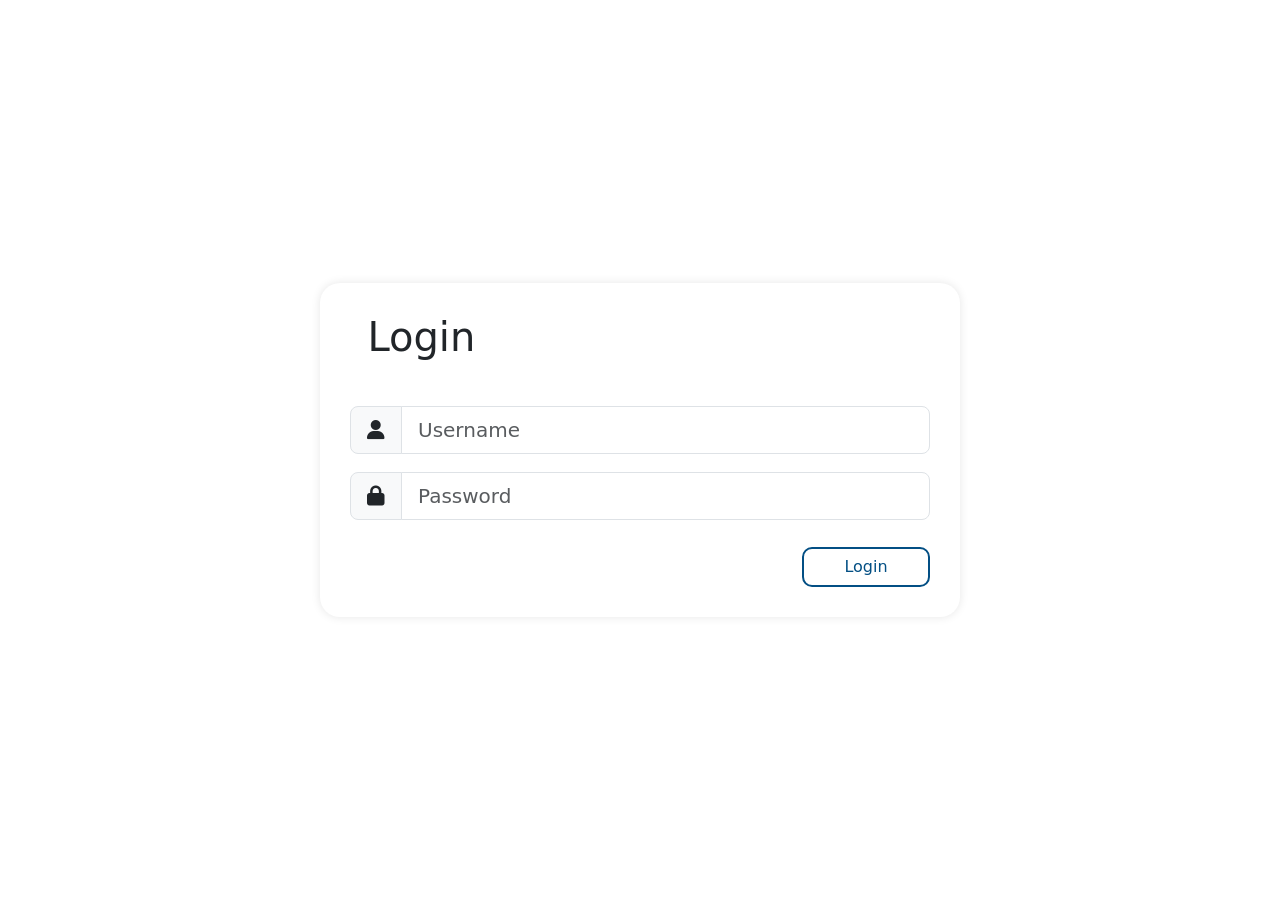
==== web/src/index.html @ 1f782052 "build :: docker compose 설정" ====
<!DOCTYPE html>
<html lang="en">

<head>
    <meta charset="UTF-8">
    <meta name="viewport" content="width=device-width, initial-scale=1.0">
    <title>Document</title>
    <link href="https://cdn.jsdelivr.net/npm/bootstrap@5.3.8/dist/css/bootstrap.min.css" rel="stylesheet"
        integrity="sha384-sRIl4kxILFvY47J16cr9ZwB07vP4J8+LH7qKQnuqkuIAvNWLzeN8tE5YBujZqJLB" crossorigin="anonymous">
    <link href="loginstyle.css" rel="stylesheet">
    <link rel="stylesheet" href="https://cdnjs.cloudflare.com/ajax/libs/font-awesome/6.5.2/css/all.min.css">
</head>

<body>
    <script src="https://cdn.jsdelivr.net/npm/bootstrap@5.3.8/dist/js/bootstrap.bundle.min.js"
        integrity="sha384-FKyoEForCGlyvwx9Hj09JcYn3nv7wiPVlz7YYwJrWVcXK/BmnVDxM+D2scQbITxI"
        crossorigin="anonymous"></script>
    <div class="login-container">
        <form id="loginForm" class="login-box">
            <h1 class="title">Login</h1>
            <div class="input-group input-group-lg email-input">
                <span class="input-group-text" id="visible-addon">
                    <i class="fa-solid fa-user"></i>
                </span>
                <input type="text" id="username" class="form-control" placeholder="Username" aria-label="Username"
                    aria-describedby="visible-addon" required>
            </div>
            <div class="input-group input-group-lg password-input">
                <span class="input-group-text" id="password-icon">
                    <i class="fa-solid fa-lock"></i>
                </span>
                <input type="password" id="password" class="form-control" placeholder="Password" aria-label="Password"
                    aria-describedby="password-icon" required>
            </div>
            <button type="submit" id="loginBtn" class="btn login-button">Login</button>
        </form>
    </div>
</body>

<script>
    document.getElementById('username').addEventListener('keydown', (event) => {
        if (event.key === 'Enter') {
            event.preventDefault();
            document.getElementById('password').focus();
        }
    })

    document.getElementById('loginForm').addEventListener('submit', async (event) => {
        event.preventDefault(); // 폼 제출 시 브라우저가 새로고침되는 기본 동작을 막음

        const usernameVal = document.getElementById('username').value;
        const passwordVal = document.getElementById('password').value;

        if (!usernameVal || !passwordVal) {
            alert("아이디와 비밀번호를 모두 입력해주세요.")
            return;
        }

        try {
            const response = await fetch('http://localhost:6974/login', {
                method: 'POST',
                headers: { 'Content-Type': 'application/json' },
                body: JSON.stringify({
                    "username": usernameVal,
                    "password": passwordVal
                })
            });

            const result = await response.json();

            if (response.ok && result.success) {
                window.location.href = "/src";
            } else {
                alert(result.detail || "Login failed")
            }

        } catch (e) {
            console.error("Error:", e);
            alert("error occurred.");
        }
    });
</script>

</html>
---- web/src/loginstyle.css ----
body {
    margin: 0;
    padding: 0;
}

.login-container {
    display: flex;
    align-items: center;
    justify-content: center;
    flex-direction: column;
    width: 100%;
    height: 100vh;
}

.login-box {
    padding: 30px;
    width: 50vw;
    background-color: white;
    border-radius: 20px;
    box-shadow: 0 0 10px rgba(0, 0, 0, 0.1);
}

.title {
    margin-left: 3%
}

.email-input {
    margin-top: 5vh;
}

.password-input {
    margin-top: 2vh;
}

.btn.login-button {
    display: block;
    margin-top: 3vh;
    border: 2px solid #034f84;
    border-radius: 10px;
    color: #034f84;
    margin-left: auto;
    width: 10vw;
}

.btn.login-button:hover {
    background-color: #034f84;
    color: white;
}

.btn.login-button:active {
    background-color: #92a8d1;
    border: 2px solid #92a8d1;
    color: white;
}
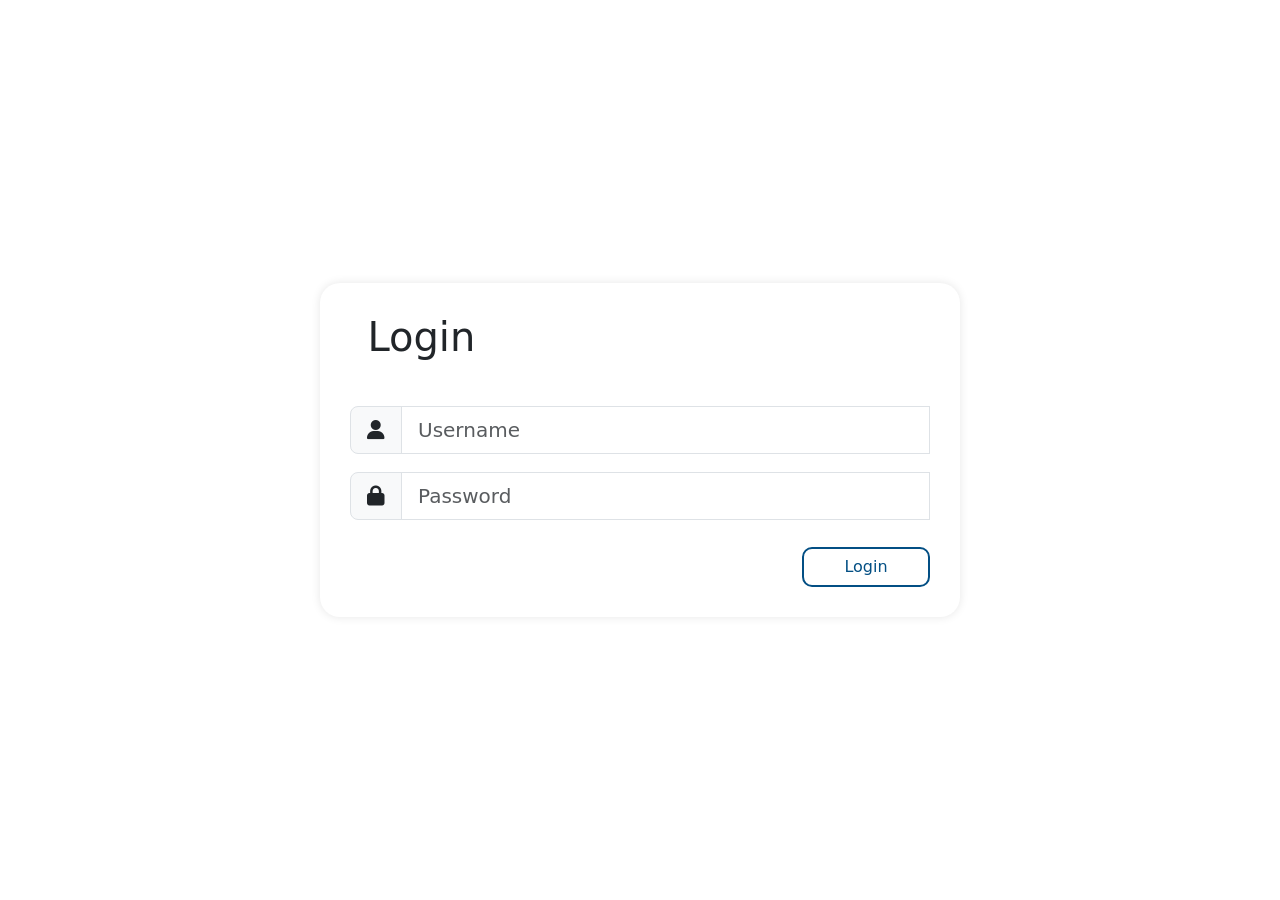
==== commit 8d09ac42: "feat :: index 디자인 변경" ====
--- a/web/src/index.html
+++ b/web/src/index.html
@@ -1,10 +1,9 @@
 <!DOCTYPE html>
-<html lang="en">
 
 <head>
     <meta charset="UTF-8">
     <meta name="viewport" content="width=device-width, initial-scale=1.0">
-    <title>Document</title>
+    <title>Login</title>
     <link href="https://cdn.jsdelivr.net/npm/bootstrap@5.3.8/dist/css/bootstrap.min.css" rel="stylesheet"
         integrity="sha384-sRIl4kxILFvY47J16cr9ZwB07vP4J8+LH7qKQnuqkuIAvNWLzeN8tE5YBujZqJLB" crossorigin="anonymous">
     <link href="loginstyle.css" rel="stylesheet">
@@ -16,7 +15,7 @@
         integrity="sha384-FKyoEForCGlyvwx9Hj09JcYn3nv7wiPVlz7YYwJrWVcXK/BmnVDxM+D2scQbITxI"
         crossorigin="anonymous"></script>
     <div class="login-container">
-        <form id="loginForm" class="login-box">
+        <form id="loginForm" class="login-box needs-validation" novalidate>
             <h1 class="title">Login</h1>
             <div class="input-group input-group-lg email-input">
                 <span class="input-group-text" id="visible-addon">
@@ -24,6 +23,9 @@
                 </span>
                 <input type="text" id="username" class="form-control" placeholder="Username" aria-label="Username"
                     aria-describedby="visible-addon" required>
+                <div class="invalid-feedback">
+                    아이디를 입력해주세요.
+                </div>
             </div>
             <div class="input-group input-group-lg password-input">
                 <span class="input-group-text" id="password-icon">
@@ -31,6 +33,9 @@
                 </span>
                 <input type="password" id="password" class="form-control" placeholder="Password" aria-label="Password"
                     aria-describedby="password-icon" required>
+                <div class="invalid-feedback">
+                    비밀번호를 입력해주세요.
+                </div>
             </div>
             <button type="submit" id="loginBtn" class="btn login-button">Login</button>
         </form>
@@ -45,16 +50,41 @@
         }
     })
 
+    // 입력창 값 변경 시 에러 경고 상태(!) 초기화
+    document.getElementById('username').addEventListener('input', (e) => {
+        e.target.setCustomValidity("");
+        e.target.nextElementSibling.textContent = "아이디를 입력해주세요.";
+    });
+
+    document.getElementById('password').addEventListener('input', (e) => {
+        e.target.setCustomValidity("");
+        e.target.nextElementSibling.textContent = "비밀번호를 입력해주세요.";
+    });
+
     document.getElementById('loginForm').addEventListener('submit', async (event) => {
         event.preventDefault(); // 폼 제출 시 브라우저가 새로고침되는 기본 동작을 막음
 
+        const form = event.currentTarget;
+        const usernameInput = document.getElementById('username');
+        const passwordInput = document.getElementById('password');
+
+        // 새로운 제출 시 기존 커스텀 에러 상태(!) 초기화
+        usernameInput.setCustomValidity("");
+        passwordInput.setCustomValidity("");
+        usernameInput.nextElementSibling.textContent = "아이디를 입력해주세요.";
+        passwordInput.nextElementSibling.textContent = "비밀번호를 입력해주세요.";
+
+        // Bootstrap 검증 클래스 추가 (색상 강조)
+        form.classList.add('was-validated');
+
+        // 입력 폼 유효성 검사 실패 시 중단
+        if (!form.checkValidity()) {
+            event.stopPropagation();
+            return;
+        }
+
         const usernameVal = document.getElementById('username').value;
         const passwordVal = document.getElementById('password').value;
-
-        if (!usernameVal || !passwordVal) {
-            alert("아이디와 비밀번호를 모두 입력해주세요.")
-            return;
-        }
 
         try {
             const response = await fetch('http://localhost:6974/login', {
@@ -69,9 +99,19 @@
             const result = await response.json();
 
             if (response.ok && result.success) {
-                window.location.href = "/src";
+                // 로그인 성공 시 sessionStorage에 토큰 저장
+                sessionStorage.setItem('token', 'dummy-token-' + result.user_id);
+                sessionStorage.setItem('username', usernameVal);
+                window.location.href = "/main";
             } else {
-                alert(result.detail || "Login failed")
+                // 로그인 실패 시 input창을 경고 상태(!)로 변환
+                const usernameInput = document.getElementById('username');
+                const passwordInput = document.getElementById('password');
+
+                usernameInput.setCustomValidity("Invalid");
+                passwordInput.setCustomValidity("Invalid");
+                usernameInput.nextElementSibling.textContent = "아이디를 확인해주세요.";
+                passwordInput.nextElementSibling.textContent = "비밀번호를 확인해주세요.";
             }
 
         } catch (e) {
